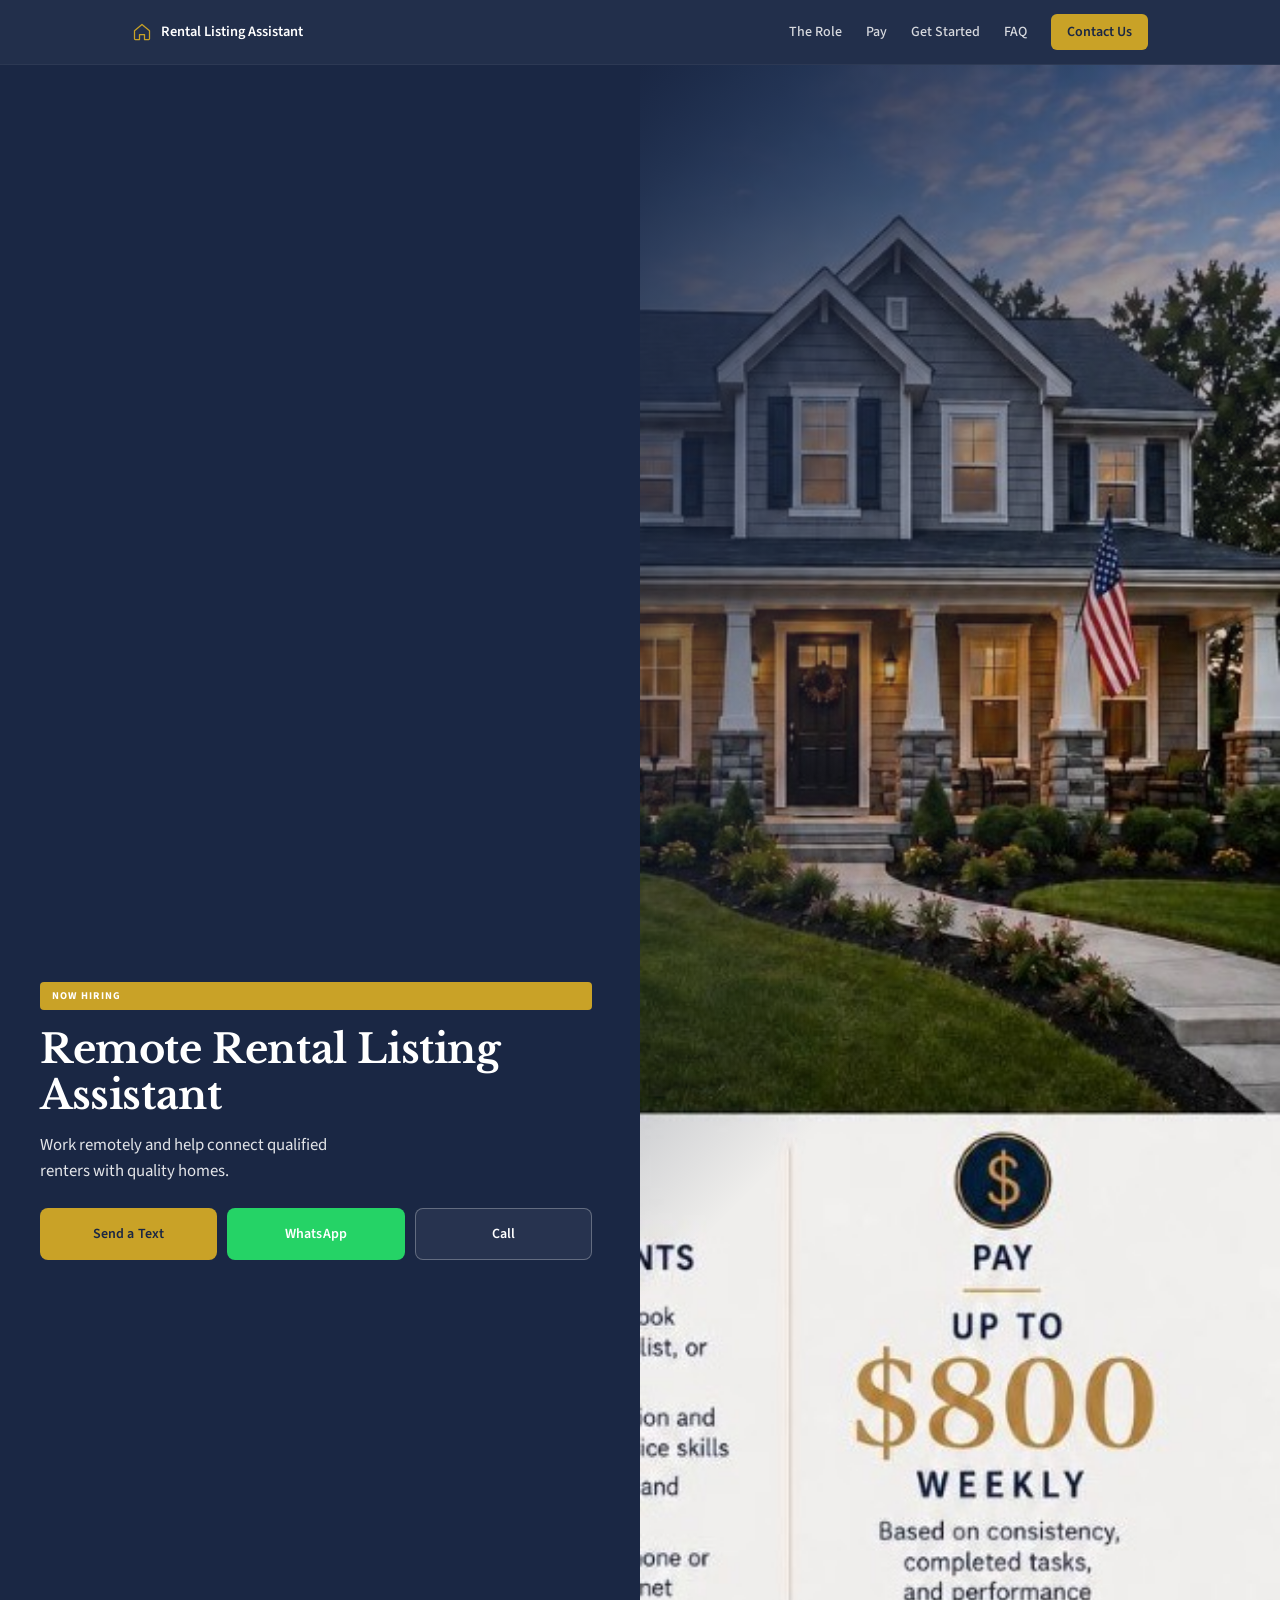
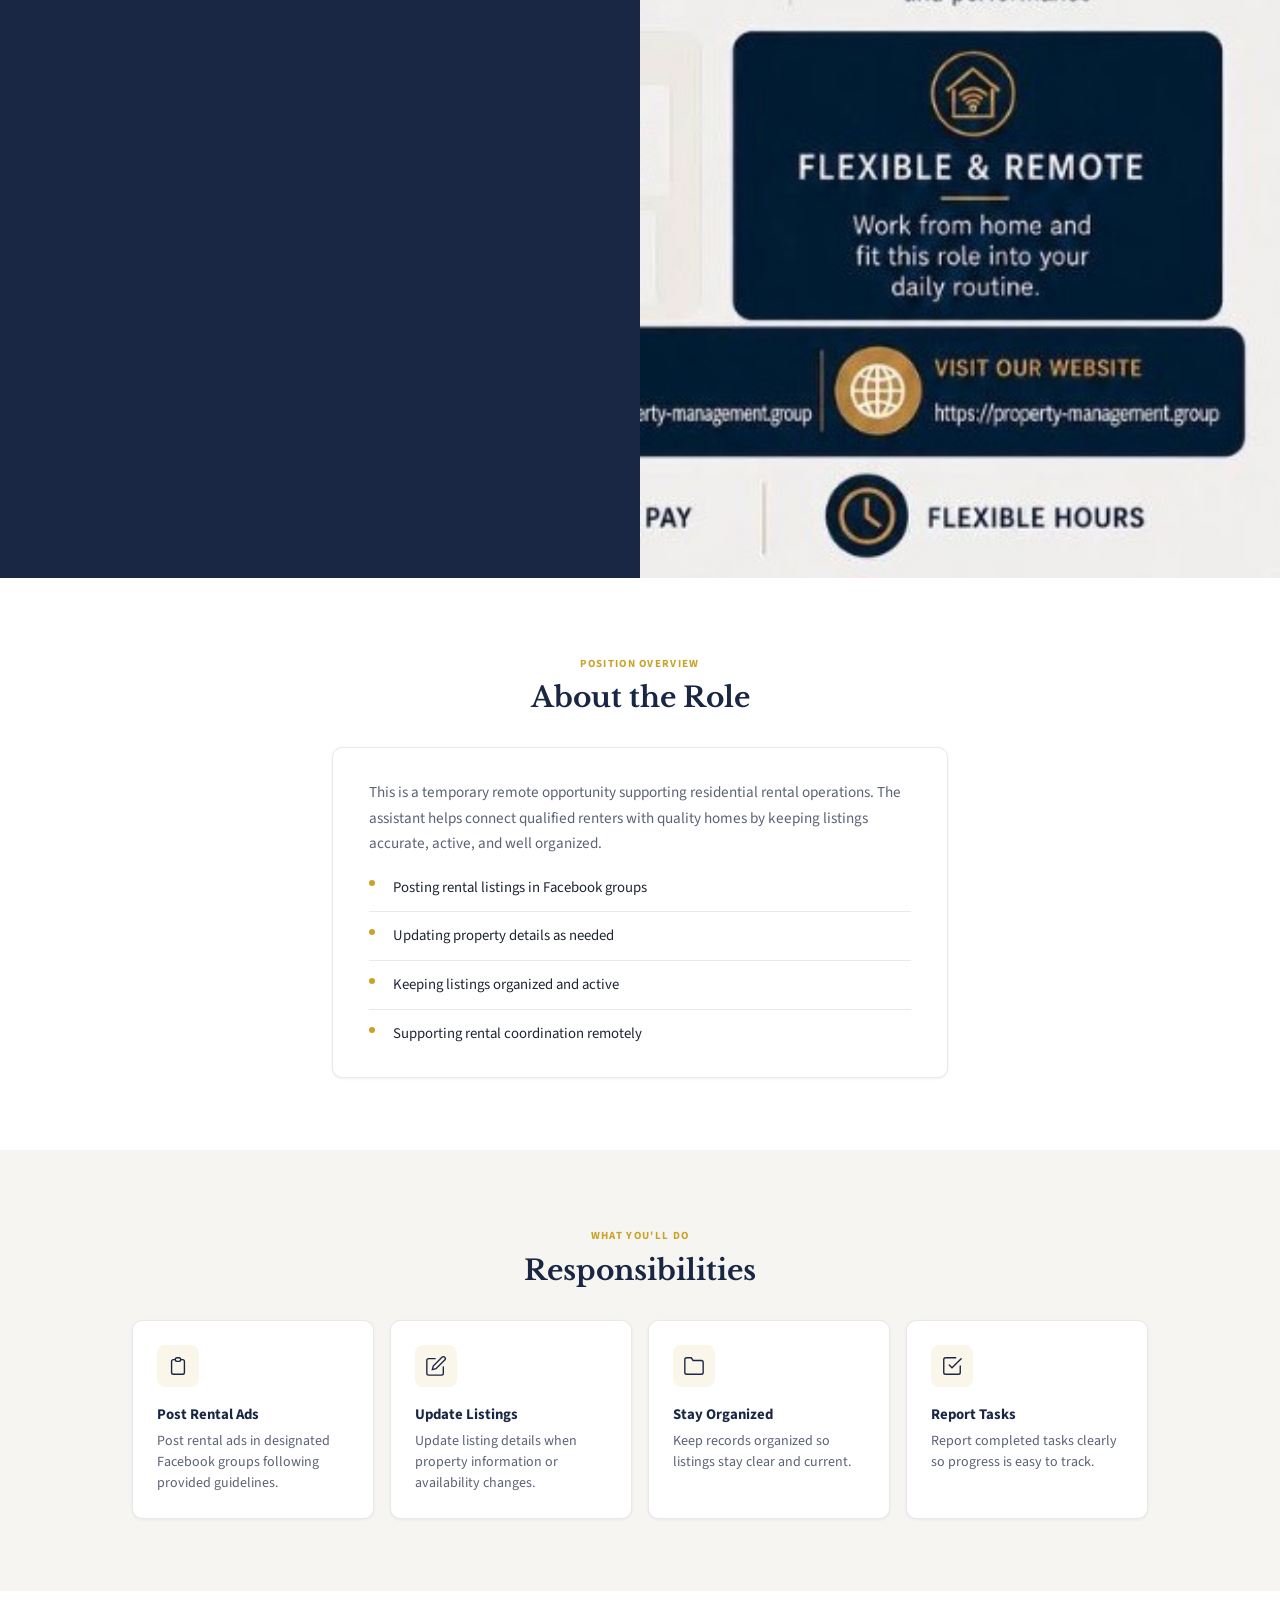
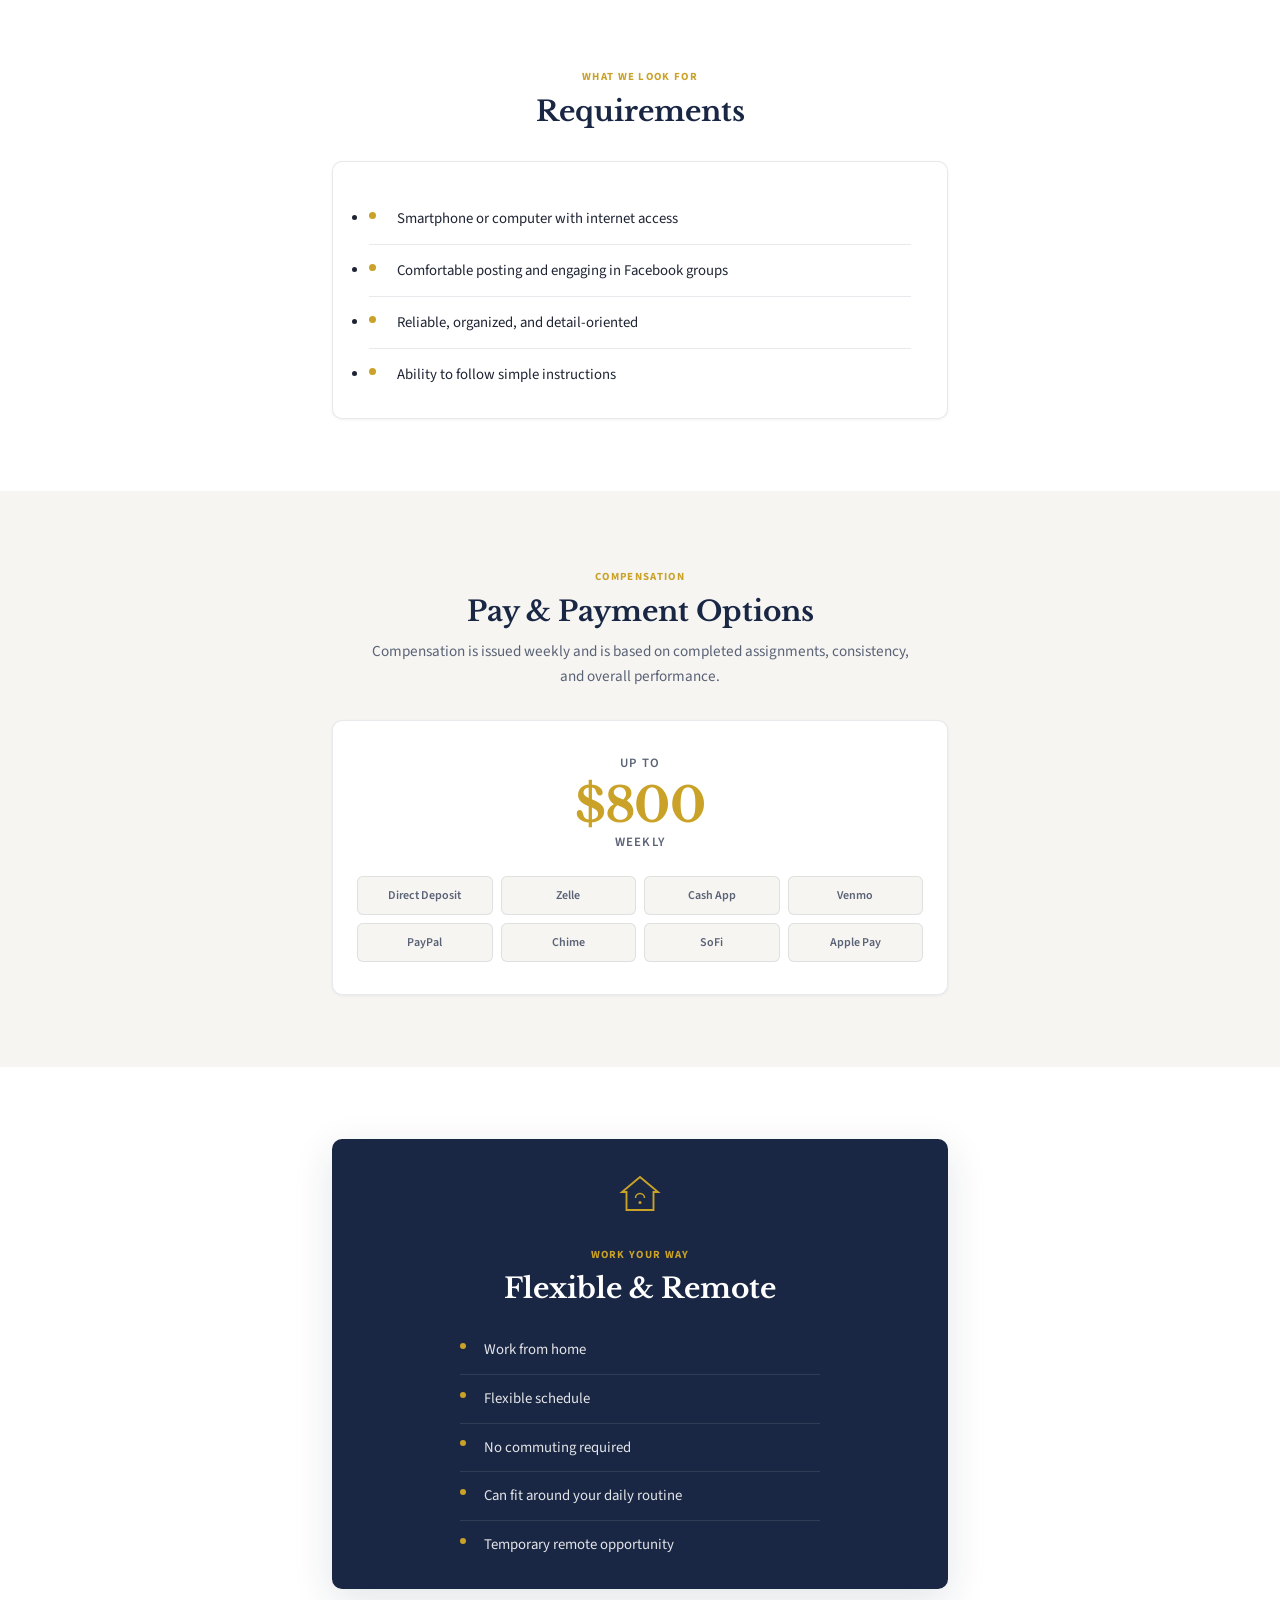
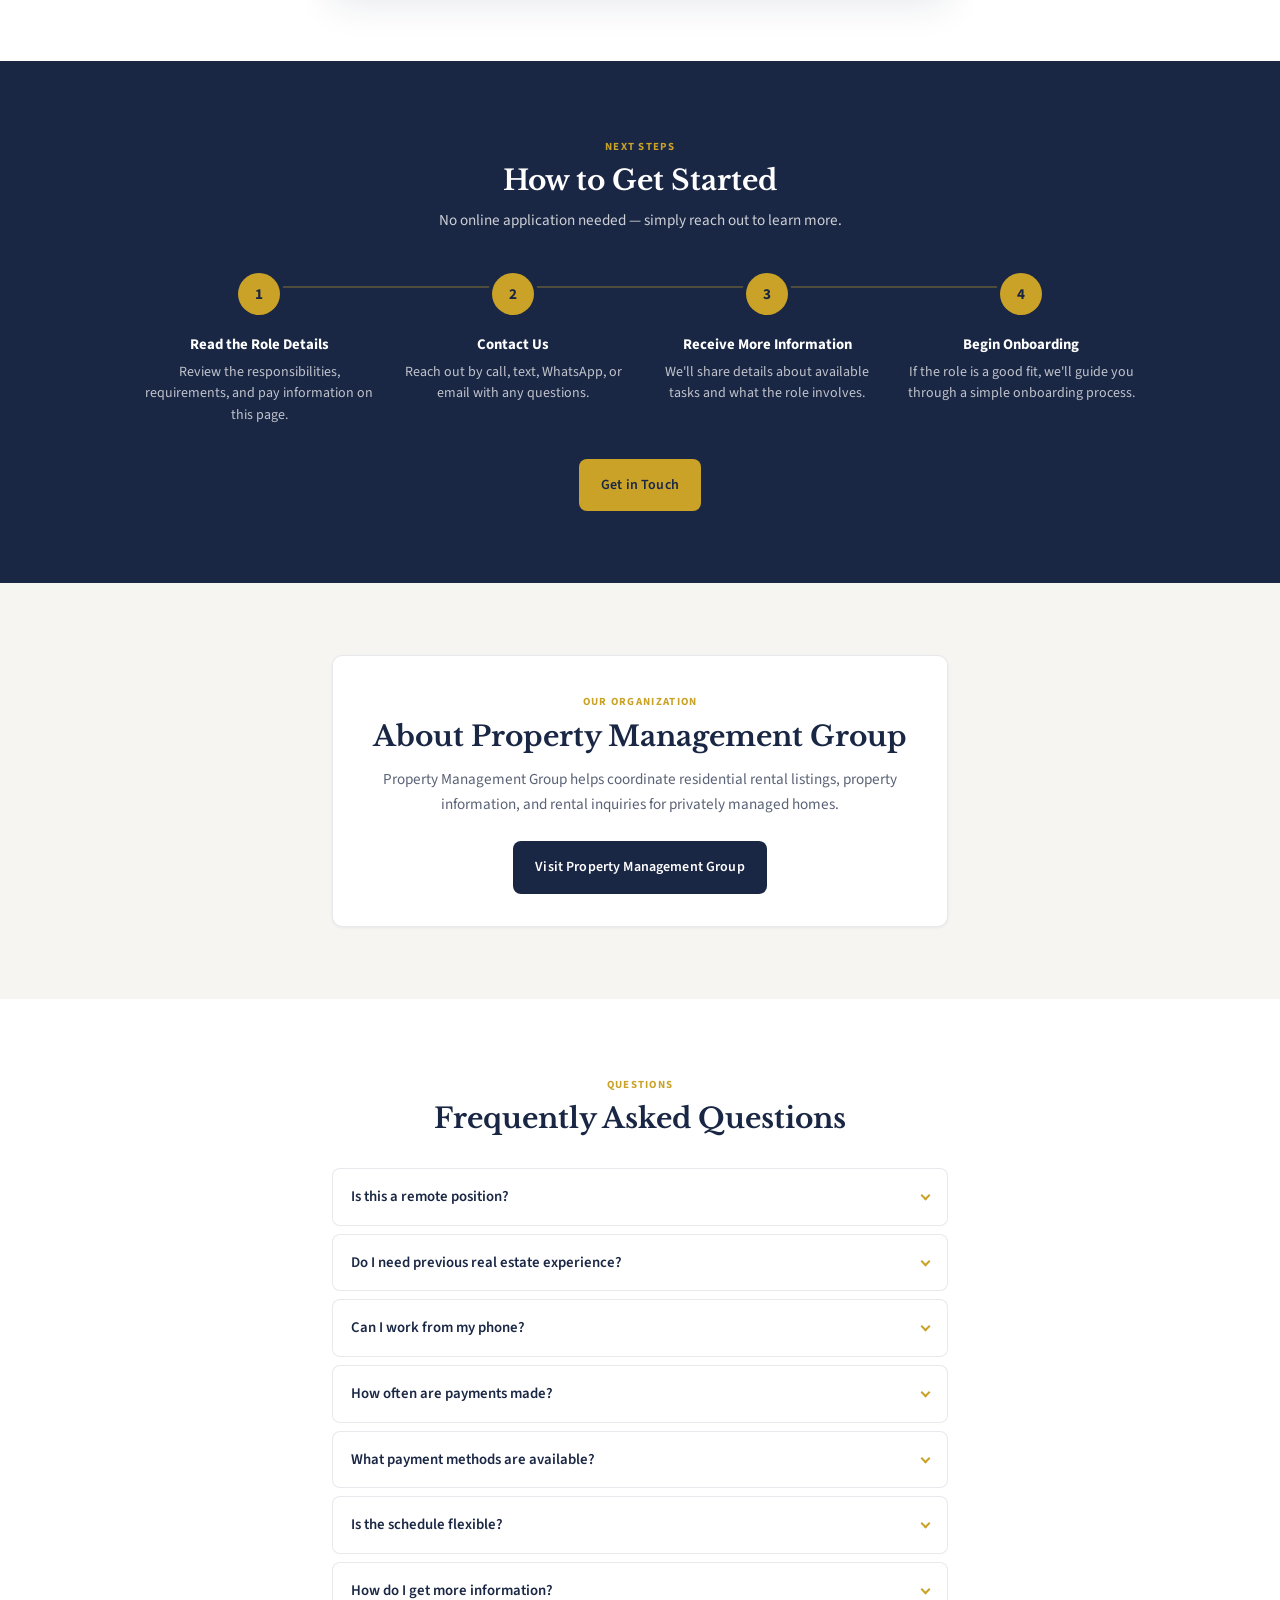
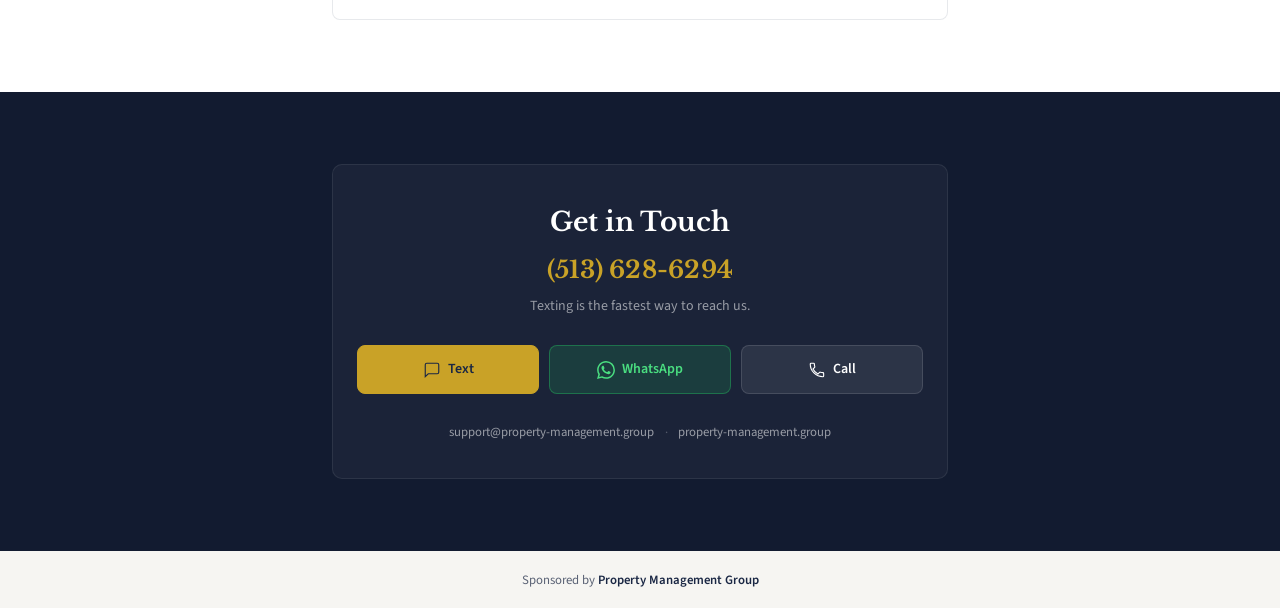
==== rental-listing-assistant/index.html @ 95e258cd "Add Remote Rental Listing Assistant landing page. Static info site for the temporary remote role wit" ====
<!DOCTYPE html>
<html lang="en">
<head>
  <meta charset="UTF-8">
  <meta name="viewport" content="width=device-width, initial-scale=1.0, viewport-fit=cover">
  <meta name="theme-color" content="#1a2744">
  <title>Remote Rental Listing Assistant — Now Hiring</title>
  <meta name="description" content="Temporary remote role helping with rental listings. Up to $800 weekly. Flexible hours. Contact us to learn more.">
  <meta property="og:title" content="Remote Rental Listing Assistant — Now Hiring">
  <meta property="og:description" content="Work remotely and help connect qualified renters with quality homes. Up to $800 weekly.">
  <meta property="og:type" content="website">
  <meta property="og:image" content="assets/hero-house.png">
  <link rel="preconnect" href="https://fonts.googleapis.com">
  <link rel="preconnect" href="https://fonts.gstatic.com" crossorigin>
  <link href="https://fonts.googleapis.com/css2?family=Libre+Baskerville:wght@400;700&family=Source+Sans+3:wght@400;500;600;700&display=swap" rel="stylesheet">
  <link rel="stylesheet" href="styles.css">
</head>
<body>
  <nav class="nav" id="nav">
    <div class="nav__inner">
      <a href="#" class="nav__brand">
        <svg class="nav__brand-icon" width="20" height="20" viewBox="0 0 24 24" fill="none" aria-hidden="true"><path d="M3 10.5L12 3l9 7.5V20a1 1 0 01-1 1h-5v-6H9v6H4a1 1 0 01-1-1v-9.5z" stroke="#c9a227" stroke-width="1.5" stroke-linejoin="round"/></svg>
        <span class="nav__brand-text">Rental Listing Assistant</span>
      </a>
      <button class="nav__toggle" id="navToggle" aria-label="Open menu" aria-expanded="false">
        <span></span><span></span><span></span>
      </button>
      <ul class="nav__links" id="navLinks">
        <li><a href="#about-role">The Role</a></li>
        <li><a href="#pay">Pay</a></li>
        <li><a href="#get-started">Get Started</a></li>
        <li><a href="#faq">FAQ</a></li>
        <li><a href="#contact" class="nav__cta">Contact Us</a></li>
      </ul>
    </div>
  </nav>

  <header class="hero">
    <div class="hero__image">
      <img src="assets/house-photo.jpg" alt="Residential rental property at dusk">
    </div>
    <div class="hero__content">
      <span class="badge">Now Hiring</span>
      <h1>Remote Rental Listing Assistant</h1>
      <p class="hero__tagline">Work remotely and help connect qualified renters with quality homes.</p>
      <div class="hero__actions">
        <a class="btn btn--gold" href="sms:+15136286294?body=Hi,%20I'm%20interested%20in%20the%20Remote%20Rental%20Listing%20Assistant%20role.">Send a Text</a>
        <a class="btn btn--whatsapp" href="https://wa.me/15136286294?text=Hi,%20I'm%20interested%20in%20the%20Remote%20Rental%20Listing%20Assistant%20role." target="_blank" rel="noopener noreferrer">WhatsApp</a>
        <a class="btn btn--outline" href="tel:+15136286294">Call</a>
      </div>
    </div>
  </header>

  <main>
    <section class="section" id="about-role">
      <div class="container container--narrow">
        <div class="section__header reveal">
          <span class="section__eyebrow">Position Overview</span>
          <h2 class="section__title">About the Role</h2>
        </div>
        <div class="content-card reveal">
          <p class="prose">This is a temporary remote opportunity supporting residential rental operations. The assistant helps connect qualified renters with quality homes by keeping listings accurate, active, and well organized.</p>
          <ul class="feature-list">
            <li>Posting rental listings in Facebook groups</li>
            <li>Updating property details as needed</li>
            <li>Keeping listings organized and active</li>
            <li>Supporting rental coordination remotely</li>
          </ul>
        </div>
      </div>
    </section>

    <section class="section section--alt" id="responsibilities">
      <div class="container">
        <div class="section__header reveal">
          <span class="section__eyebrow">What You'll Do</span>
          <h2 class="section__title">Responsibilities</h2>
        </div>
        <div class="icon-grid">
          <article class="icon-card reveal">
            <div class="icon-card__icon" aria-hidden="true">
              <svg width="22" height="22" viewBox="0 0 24 24" fill="none"><path d="M9 5H7a2 2 0 00-2 2v12a2 2 0 002 2h10a2 2 0 002-2V7a2 2 0 00-2-2h-2M9 5a2 2 0 002 2h2a2 2 0 002-2M9 5a2 2 0 012-2h2a2 2 0 012 2" stroke="currentColor" stroke-width="1.5" stroke-linecap="round"/></svg>
            </div>
            <div class="icon-card__body">
              <h3>Post Rental Ads</h3>
              <p>Post rental ads in designated Facebook groups following provided guidelines.</p>
            </div>
          </article>
          <article class="icon-card reveal">
            <div class="icon-card__icon" aria-hidden="true">
              <svg width="22" height="22" viewBox="0 0 24 24" fill="none"><path d="M11 4H4a2 2 0 00-2 2v14a2 2 0 002 2h14a2 2 0 002-2v-7" stroke="currentColor" stroke-width="1.5" stroke-linecap="round"/><path d="M18.5 2.5a2.12 2.12 0 013 3L12 15l-4 1 1-4 9.5-9.5z" stroke="currentColor" stroke-width="1.5" stroke-linecap="round"/></svg>
            </div>
            <div class="icon-card__body">
              <h3>Update Listings</h3>
              <p>Update listing details when property information or availability changes.</p>
            </div>
          </article>
          <article class="icon-card reveal">
            <div class="icon-card__icon" aria-hidden="true">
              <svg width="22" height="22" viewBox="0 0 24 24" fill="none"><path d="M22 19a2 2 0 01-2 2H4a2 2 0 01-2-2V5a2 2 0 012-2h5l2 3h9a2 2 0 012 2z" stroke="currentColor" stroke-width="1.5" stroke-linecap="round"/></svg>
            </div>
            <div class="icon-card__body">
              <h3>Stay Organized</h3>
              <p>Keep records organized so listings stay clear and current.</p>
            </div>
          </article>
          <article class="icon-card reveal">
            <div class="icon-card__icon" aria-hidden="true">
              <svg width="22" height="22" viewBox="0 0 24 24" fill="none"><path d="M9 11l3 3L22 4" stroke="currentColor" stroke-width="1.5" stroke-linecap="round"/><path d="M21 12v7a2 2 0 01-2 2H5a2 2 0 01-2-2V5a2 2 0 012-2h11" stroke="currentColor" stroke-width="1.5" stroke-linecap="round"/></svg>
            </div>
            <div class="icon-card__body">
              <h3>Report Tasks</h3>
              <p>Report completed tasks clearly so progress is easy to track.</p>
            </div>
          </article>
        </div>
      </div>
    </section>

    <section class="section" id="requirements">
      <div class="container container--narrow">
        <div class="section__header reveal">
          <span class="section__eyebrow">What We Look For</span>
          <h2 class="section__title">Requirements</h2>
        </div>
        <div class="content-card reveal">
          <ul class="checklist checklist--large">
            <li>Smartphone or computer with internet access</li>
            <li>Comfortable posting and engaging in Facebook groups</li>
            <li>Reliable, organized, and detail-oriented</li>
            <li>Ability to follow simple instructions</li>
          </ul>
        </div>
      </div>
    </section>

    <section class="section section--alt" id="pay">
      <div class="container container--narrow">
        <div class="section__header reveal">
          <span class="section__eyebrow">Compensation</span>
          <h2 class="section__title">Pay &amp; Payment Options</h2>
          <p class="section__subtitle">Compensation is issued weekly and is based on completed assignments, consistency, and overall performance.</p>
        </div>
        <div class="pay-card reveal">
          <p class="pay-card__rate">Up to <strong>$800</strong> Weekly</p>
          <div class="payment-logos">
            <span>Direct Deposit</span>
            <span>Zelle</span>
            <span>Cash App</span>
            <span>Venmo</span>
            <span>PayPal</span>
            <span>Chime</span>
            <span>SoFi</span>
            <span>Apple Pay</span>
          </div>
        </div>
      </div>
    </section>

    <section class="section" id="remote">
      <div class="container container--narrow">
        <div class="remote-panel reveal">
          <div class="remote-panel__icon" aria-hidden="true">
            <svg viewBox="0 0 64 64" fill="none"><path d="M32 8L8 28h6v24h36V28h6L32 8z" stroke="#c9a227" stroke-width="2.5" fill="none"/><path d="M26 36c0-3.3 2.7-6 6-6s6 2.7 6 6" stroke="#c9a227" stroke-width="2" fill="none"/><circle cx="32" cy="42" r="2" fill="#c9a227"/></svg>
          </div>
          <span class="section__eyebrow">Work Your Way</span>
          <h2 class="section__title">Flexible &amp; Remote</h2>
          <ul class="feature-list feature-list--inline">
            <li>Work from home</li>
            <li>Flexible schedule</li>
            <li>No commuting required</li>
            <li>Can fit around your daily routine</li>
            <li>Temporary remote opportunity</li>
          </ul>
        </div>
      </div>
    </section>

    <section class="section section--navy" id="get-started">
      <div class="container">
        <div class="section__header section__header--light reveal">
          <span class="section__eyebrow">Next Steps</span>
          <h2 class="section__title">How to Get Started</h2>
          <p class="section__subtitle">No online application needed — simply reach out to learn more.</p>
        </div>
        <ol class="timeline reveal">
          <li class="timeline__step">
            <div class="timeline__marker">1</div>
            <div class="timeline__content">
              <h3>Read the Role Details</h3>
              <p>Review the responsibilities, requirements, and pay information on this page.</p>
            </div>
          </li>
          <li class="timeline__step">
            <div class="timeline__marker">2</div>
            <div class="timeline__content">
              <h3>Contact Us</h3>
              <p>Reach out by call, text, WhatsApp, or email with any questions.</p>
            </div>
          </li>
          <li class="timeline__step">
            <div class="timeline__marker">3</div>
            <div class="timeline__content">
              <h3>Receive More Information</h3>
              <p>We'll share details about available tasks and what the role involves.</p>
            </div>
          </li>
          <li class="timeline__step">
            <div class="timeline__marker">4</div>
            <div class="timeline__content">
              <h3>Begin Onboarding</h3>
              <p>If the role is a good fit, we'll guide you through a simple onboarding process.</p>
            </div>
          </li>
        </ol>
        <div class="section__cta reveal">
          <a class="btn btn--gold" href="#contact">Get in Touch</a>
        </div>
      </div>
    </section>

    <section class="section section--alt" id="about">
      <div class="container container--narrow">
        <div class="about-block content-card reveal">
          <span class="section__eyebrow">Our Organization</span>
          <h2 class="section__title">About Property Management Group</h2>
          <p>Property Management Group helps coordinate residential rental listings, property information, and rental inquiries for privately managed homes.</p>
          <a class="btn btn--navy" href="https://property-management.group" target="_blank" rel="noopener noreferrer">Visit Property Management Group</a>
        </div>
      </div>
    </section>

    <section class="section" id="faq">
      <div class="container container--narrow">
        <div class="section__header reveal">
          <span class="section__eyebrow">Questions</span>
          <h2 class="section__title">Frequently Asked Questions</h2>
        </div>
        <div class="faq reveal">
          <details class="faq__item">
            <summary>Is this a remote position?</summary>
            <p>Yes. This is a fully remote, temporary role. You can work from home or anywhere with a reliable internet connection.</p>
          </details>
          <details class="faq__item">
            <summary>Do I need previous real estate experience?</summary>
            <p>No prior real estate experience is required. What matters most is reliability, clear communication, and the ability to follow instructions.</p>
          </details>
          <details class="faq__item">
            <summary>Can I work from my phone?</summary>
            <p>Yes. Many tasks can be done from a smartphone. A computer is also helpful for managing multiple listings.</p>
          </details>
          <details class="faq__item">
            <summary>How often are payments made?</summary>
            <p>Payments are issued weekly, based on completed assignments, consistency, and overall performance.</p>
          </details>
          <details class="faq__item">
            <summary>What payment methods are available?</summary>
            <p>We support Direct Deposit, Zelle, Cash App, Venmo, PayPal, Chime, SoFi, and Apple Pay.</p>
          </details>
          <details class="faq__item">
            <summary>Is the schedule flexible?</summary>
            <p>Yes. This role is designed with flexibility in mind so you can fit tasks around your daily routine.</p>
          </details>
          <details class="faq__item">
            <summary>How do I get more information?</summary>
            <p>Contact us by phone, text, WhatsApp, or email. Our team will share more details about the role and available tasks.</p>
          </details>
        </div>
      </div>
    </section>
  </main>

  <footer class="contact" id="contact">
    <div class="container container--narrow">
      <div class="contact-panel reveal">
        <h2 class="contact-panel__title">Get in Touch</h2>
        <p class="contact-panel__phone"><a href="tel:+15136286294">(513) 628-6294</a></p>
        <p class="contact-panel__note">Texting is the fastest way to reach us.</p>

        <div class="contact-panel__actions">
          <a href="sms:+15136286294?body=Hi,%20I'm%20interested%20in%20the%20Remote%20Rental%20Listing%20Assistant%20role." class="contact-btn contact-btn--primary">
            <svg width="18" height="18" viewBox="0 0 24 24" fill="none" aria-hidden="true"><path d="M21 15a2 2 0 01-2 2H7l-4 4V5a2 2 0 012-2h14a2 2 0 012 2z" stroke="currentColor" stroke-width="1.5"/></svg>
            Text
          </a>
          <a href="https://wa.me/15136286294?text=Hi,%20I'm%20interested%20in%20the%20Remote%20Rental%20Listing%20Assistant%20role." class="contact-btn contact-btn--whatsapp" target="_blank" rel="noopener noreferrer">
            <svg width="18" height="18" viewBox="0 0 24 24" fill="currentColor" aria-hidden="true"><path d="M17.472 14.382c-.297-.149-1.758-.867-2.03-.967-.273-.099-.471-.148-.67.15-.197.297-.767.966-.94 1.164-.173.199-.347.223-.644.075-.297-.15-1.255-.463-2.39-1.475-.883-.788-1.48-1.761-1.653-2.059-.173-.297-.018-.458.13-.606.134-.133.298-.347.446-.52.149-.174.198-.298.298-.497.099-.198.05-.371-.025-.52-.075-.149-.669-1.612-.916-2.207-.242-.579-.487-.5-.669-.51-.173-.008-.371-.01-.57-.01-.198 0-.52.074-.792.372-.272.297-1.04 1.016-1.04 2.479 0 1.462 1.065 2.875 1.213 3.074.149.198 2.096 3.2 5.077 4.487.709.306 1.262.489 1.694.625.712.227 1.36.195 1.871.118.571-.085 1.758-.719 2.006-1.413.248-.694.248-1.289.173-1.413-.074-.124-.272-.198-.57-.347m-5.421 7.403h-.004a9.87 9.87 0 01-5.031-1.378l-.361-.214-3.741.982.998-3.648-.235-.374a9.86 9.86 0 01-1.51-5.26c.001-5.45 4.436-9.884 9.888-9.884 2.64 0 5.122 1.03 6.988 2.898a9.825 9.825 0 012.893 6.994c-.003 5.45-4.435 9.884-9.885 9.884m8.413-18.297A11.815 11.815 0 0012.05 0C5.495 0 .16 5.335.157 11.892c0 2.096.547 4.142 1.588 5.945L.057 24l6.305-1.654a11.882 11.882 0 005.683 1.448h.005c6.554 0 11.89-5.335 11.893-11.893a11.821 11.821 0 00-3.48-8.413z"/></svg>
            WhatsApp
          </a>
          <a href="tel:+15136286294" class="contact-btn">
            <svg width="18" height="18" viewBox="0 0 24 24" fill="none" aria-hidden="true"><path d="M6.6 10.8a15.1 15.1 0 006.6 6.6l2.2-2.2a1 1 0 011-.24 11 11 0 003.46.55 1 1 0 011 1V20a1 1 0 01-1 1A17 17 0 013 4a1 1 0 011-1h3.5a1 1 0 011 1 11 11 0 00.55 3.46 1 1 0 01-.25 1L6.6 10.8z" stroke="currentColor" stroke-width="1.5"/></svg>
            Call
          </a>
        </div>

        <div class="contact-panel__links">
          <a href="mailto:support@property-management.group">support@property-management.group</a>
          <span aria-hidden="true">·</span>
          <a href="https://property-management.group" target="_blank" rel="noopener noreferrer">property-management.group</a>
        </div>
      </div>
    </div>
  </footer>

  <p class="sponsor">
    Sponsored by <a href="https://property-management.group" target="_blank" rel="noopener noreferrer">Property Management Group</a>
  </p>

  <script src="script.js"></script>
</body>
</html>
---- rental-listing-assistant/styles.css ----
*,
*::before,
*::after {
  box-sizing: border-box;
  margin: 0;
  padding: 0;
}

:root {
  --navy: #1a2744;
  --navy-dark: #121b30;
  --navy-light: #243358;
  --gold: #c9a227;
  --gold-light: #d4b84a;
  --gold-pale: rgba(201, 162, 39, 0.1);
  --white: #ffffff;
  --gray-bg: #f6f5f2;
  --gray-border: rgba(26, 39, 68, 0.1);
  --text: #1e2433;
  --text-muted: #5a6275;
  --whatsapp: #25d366;
  --serif: "Libre Baskerville", Georgia, serif;
  --sans: "Source Sans 3", system-ui, -apple-system, sans-serif;
  --shadow-sm: 0 1px 3px rgba(26, 39, 68, 0.06);
  --shadow-md: 0 6px 24px rgba(26, 39, 68, 0.08);
  --shadow-lg: 0 12px 40px rgba(26, 39, 68, 0.12);
  --radius: 10px;
  --radius-sm: 8px;
  --transition: 0.22s ease;
  --nav-h: 60px;
  --safe-bottom: env(safe-area-inset-bottom, 0px);
}

html {
  scroll-behavior: smooth;
  -webkit-text-size-adjust: 100%;
}

body {
  font-family: var(--sans);
  color: var(--text);
  background: var(--white);
  line-height: 1.6;
  -webkit-font-smoothing: antialiased;
  overflow-x: hidden;
}

body.menu-open {
  overflow: hidden;
}

img {
  display: block;
  max-width: 100%;
}

a {
  color: inherit;
}

.container {
  width: 100%;
  max-width: 1080px;
  margin: 0 auto;
  padding: 0 1.25rem;
}

.container--narrow {
  max-width: 680px;
}

/* ── Navigation ── */
.nav {
  position: fixed;
  top: 0;
  left: 0;
  right: 0;
  z-index: 100;
  background: rgba(26, 39, 68, 0.96);
  backdrop-filter: blur(16px);
  -webkit-backdrop-filter: blur(16px);
  border-bottom: 1px solid rgba(255, 255, 255, 0.07);
  transition: box-shadow var(--transition);
}

.nav--scrolled {
  box-shadow: var(--shadow-md);
}

.nav__inner {
  max-width: 1080px;
  margin: 0 auto;
  padding: 0 1.25rem;
  display: flex;
  align-items: center;
  justify-content: space-between;
  height: var(--nav-h);
}

.nav__brand {
  display: flex;
  align-items: center;
  gap: 0.55rem;
  text-decoration: none;
  color: var(--white);
  font-weight: 600;
  font-size: 0.9rem;
  min-width: 0;
}

.nav__brand-icon {
  flex-shrink: 0;
}

.nav__brand-text {
  white-space: nowrap;
  overflow: hidden;
  text-overflow: ellipsis;
}

.nav__toggle {
  display: none;
  flex-direction: column;
  justify-content: center;
  gap: 5px;
  width: 44px;
  height: 44px;
  background: none;
  border: none;
  cursor: pointer;
  padding: 10px;
  flex-shrink: 0;
}

.nav__toggle span {
  display: block;
  width: 20px;
  height: 2px;
  background: var(--white);
  border-radius: 2px;
  transition: var(--transition);
  margin: 0 auto;
}

.nav__links {
  display: flex;
  align-items: center;
  gap: 1.5rem;
  list-style: none;
}

.nav__links a {
  text-decoration: none;
  color: rgba(255, 255, 255, 0.82);
  font-size: 0.875rem;
  font-weight: 500;
  transition: color var(--transition);
}

.nav__links a:hover {
  color: var(--gold);
}

.nav__cta {
  background: var(--gold) !important;
  color: var(--navy) !important;
  padding: 0.5rem 1rem !important;
  border-radius: 6px;
  font-weight: 600 !important;
}

.nav__cta:hover {
  background: var(--gold-light) !important;
  color: var(--navy) !important;
}

/* ── Buttons ── */
.btn {
  display: inline-flex;
  align-items: center;
  justify-content: center;
  text-decoration: none;
  font-weight: 600;
  font-size: 0.875rem;
  letter-spacing: 0.01em;
  padding: 0.875rem 1.35rem;
  min-height: 48px;
  border-radius: 8px;
  border: 1.5px solid transparent;
  cursor: pointer;
  transition: background var(--transition), color var(--transition), border-color var(--transition), box-shadow var(--transition);
  -webkit-tap-highlight-color: transparent;
}

.btn--gold {
  background: var(--gold);
  color: var(--navy);
}

.btn--gold:hover {
  background: var(--gold-light);
  box-shadow: 0 4px 16px rgba(201, 162, 39, 0.3);
}

.btn--whatsapp {
  background: var(--whatsapp);
  color: var(--white);
}

.btn--whatsapp:hover {
  background: #20bd5a;
  box-shadow: 0 4px 16px rgba(37, 211, 102, 0.3);
}

.btn--outline {
  background: rgba(255, 255, 255, 0.06);
  color: var(--white);
  border-color: rgba(255, 255, 255, 0.28);
}

.btn--outline:hover {
  border-color: var(--gold);
  color: var(--gold);
  background: rgba(255, 255, 255, 0.1);
}

.btn--navy {
  background: var(--navy);
  color: var(--white);
}

.btn--navy:hover {
  background: var(--navy-light);
  box-shadow: var(--shadow-md);
}

/* ── Hero ── */
.hero {
  display: flex;
  flex-direction: column;
  background: var(--navy);
  margin-top: var(--nav-h);
}

.hero__image {
  position: relative;
  height: 220px;
  overflow: hidden;
}

.hero__image::after {
  content: "";
  position: absolute;
  inset: 0;
  background: linear-gradient(to bottom, transparent 20%, var(--navy) 100%);
  z-index: 1;
}

.hero__image img {
  width: 100%;
  height: 100%;
  object-fit: cover;
  object-position: center;
}

.hero__content {
  padding: 1.75rem 1.25rem 2.25rem;
  position: relative;
  z-index: 2;
  margin-top: -2rem;
}

.badge {
  display: inline-block;
  background: var(--gold);
  color: var(--white);
  font-size: 0.65rem;
  font-weight: 700;
  letter-spacing: 0.12em;
  text-transform: uppercase;
  padding: 0.35rem 0.75rem;
  margin-bottom: 1rem;
  border-radius: 4px;
}

.hero h1 {
  font-family: var(--serif);
  font-size: clamp(1.65rem, 5vw, 2.5rem);
  font-weight: 700;
  color: var(--white);
  line-height: 1.15;
  letter-spacing: -0.01em;
  margin-bottom: 0.85rem;
}

.hero__tagline {
  color: rgba(255, 255, 255, 0.88);
  font-weight: 400;
  font-size: 1rem;
  margin-bottom: 1.5rem;
  line-height: 1.55;
  max-width: 36ch;
}

.hero__actions {
  display: flex;
  flex-direction: column;
  gap: 0.65rem;
}

.hero__actions .btn {
  width: 100%;
}

/* ── Sections ── */
.section {
  padding: 3rem 0;
}

.section--alt {
  background: var(--gray-bg);
}

.section--navy {
  background: var(--navy);
  color: var(--white);
}

.section__header {
  text-align: center;
  max-width: 560px;
  margin: 0 auto 2rem;
}

.section__header--light .section__title,
.section__header--light .section__subtitle {
  color: var(--white);
}

.section__header--light .section__subtitle {
  opacity: 0.78;
}

.section__eyebrow {
  display: inline-block;
  font-size: 0.68rem;
  font-weight: 700;
  letter-spacing: 0.12em;
  text-transform: uppercase;
  color: var(--gold);
  margin-bottom: 0.5rem;
}

.section__title {
  font-family: var(--serif);
  font-size: clamp(1.35rem, 4vw, 1.75rem);
  font-weight: 700;
  color: var(--navy);
  line-height: 1.25;
  margin-bottom: 0.65rem;
}

.section--navy .section__title {
  color: var(--white);
}

.section__subtitle {
  font-size: 0.95rem;
  color: var(--text-muted);
  line-height: 1.6;
}

.section__cta {
  text-align: center;
  margin-top: 2rem;
}

/* ── Content cards ── */
.content-card {
  background: var(--white);
  border: 1px solid var(--gray-border);
  border-radius: var(--radius);
  padding: 1.5rem;
  box-shadow: var(--shadow-sm);
}

.section--alt .content-card {
  background: var(--white);
}

.prose {
  font-size: 0.95rem;
  color: var(--text-muted);
  line-height: 1.65;
  margin-bottom: 0.5rem;
}

/* ── Scroll reveal ── */
.reveal {
  opacity: 0;
  transform: translateY(16px);
  transition: opacity 0.5s ease, transform 0.5s ease;
}

.reveal.revealed {
  opacity: 1;
  transform: translateY(0);
}

@media (prefers-reduced-motion: reduce) {
  .reveal {
    opacity: 1;
    transform: none;
    transition: none;
  }
}

/* ── Lists ── */
.feature-list {
  list-style: none;
  margin-top: 0.5rem;
}

.feature-list li {
  position: relative;
  padding: 0.75rem 0 0.75rem 1.5rem;
  font-size: 0.925rem;
  color: var(--text);
  border-bottom: 1px solid var(--gray-border);
}

.feature-list li:last-child {
  border-bottom: none;
  padding-bottom: 0;
}

.feature-list li::before {
  content: "";
  position: absolute;
  left: 0;
  top: 1.05rem;
  width: 6px;
  height: 6px;
  border-radius: 50%;
  background: var(--gold);
}

.feature-list--inline li {
  border-bottom-color: rgba(255, 255, 255, 0.1);
  color: rgba(255, 255, 255, 0.88);
}

.checklist--large li {
  position: relative;
  padding: 0.85rem 0 0.85rem 1.75rem;
  font-size: 0.925rem;
  color: var(--text);
  border-bottom: 1px solid var(--gray-border);
}

.checklist--large li:last-child {
  border-bottom: none;
  padding-bottom: 0;
}

.checklist--large li::before {
  content: "";
  position: absolute;
  left: 0;
  top: 1.15rem;
  width: 7px;
  height: 7px;
  border-radius: 50%;
  background: var(--gold);
}

/* ── Icon cards ── */
.icon-grid {
  display: grid;
  grid-template-columns: 1fr;
  gap: 0.85rem;
}

.icon-card {
  display: flex;
  align-items: flex-start;
  gap: 1rem;
  background: var(--white);
  border: 1px solid var(--gray-border);
  border-radius: var(--radius);
  padding: 1.25rem;
  box-shadow: var(--shadow-sm);
  transition: box-shadow var(--transition), border-color var(--transition);
}

.icon-card:hover {
  box-shadow: var(--shadow-md);
  border-color: rgba(201, 162, 39, 0.2);
}

.icon-card__icon {
  width: 42px;
  height: 42px;
  flex-shrink: 0;
  display: flex;
  align-items: center;
  justify-content: center;
  background: var(--gold-pale);
  border-radius: 8px;
  color: var(--navy);
}

.icon-card h3 {
  font-size: 0.925rem;
  font-weight: 700;
  color: var(--navy);
  margin-bottom: 0.3rem;
}

.icon-card p {
  font-size: 0.875rem;
  color: var(--text-muted);
  line-height: 1.5;
}

/* ── Pay card ── */
.pay-card {
  background: var(--white);
  border: 1px solid var(--gray-border);
  border-radius: var(--radius);
  padding: 2rem 1.5rem;
  text-align: center;
  box-shadow: var(--shadow-sm);
}

.pay-card__rate {
  font-size: 0.8rem;
  text-transform: uppercase;
  letter-spacing: 0.08em;
  color: var(--text-muted);
  font-weight: 600;
  margin-bottom: 1.5rem;
}

.pay-card__rate strong {
  display: block;
  font-family: var(--serif);
  font-size: clamp(2.25rem, 8vw, 3rem);
  color: var(--gold);
  letter-spacing: -0.02em;
  text-transform: none;
  line-height: 1.1;
  margin-top: 0.35rem;
  font-weight: 700;
}

.payment-logos {
  display: grid;
  grid-template-columns: repeat(2, 1fr);
  gap: 0.5rem;
}

.payment-logos span {
  font-size: 0.75rem;
  font-weight: 600;
  color: var(--text-muted);
  background: var(--gray-bg);
  padding: 0.55rem 0.65rem;
  border-radius: 6px;
  border: 1px solid var(--gray-border);
  text-align: center;
}

/* ── Remote panel ── */
.remote-panel {
  background: var(--navy);
  border-radius: var(--radius);
  padding: 2rem 1.5rem;
  text-align: center;
  color: var(--white);
  box-shadow: var(--shadow-lg);
}

.remote-panel__icon svg {
  width: 48px;
  height: 48px;
  margin: 0 auto 0.85rem;
}

.remote-panel .section__title {
  color: var(--white);
  margin-bottom: 1.25rem;
}

.remote-panel .feature-list {
  max-width: 360px;
  margin: 0 auto;
  text-align: left;
}

/* ── Timeline ── */
.timeline {
  list-style: none;
  display: flex;
  flex-direction: column;
  gap: 0;
  position: relative;
  padding-left: 0.25rem;
}

.timeline::before {
  content: "";
  position: absolute;
  top: 22px;
  bottom: 22px;
  left: 21px;
  width: 2px;
  background: rgba(201, 162, 39, 0.3);
}

.timeline__step {
  display: flex;
  align-items: flex-start;
  gap: 1.15rem;
  padding-bottom: 1.75rem;
}

.timeline__step:last-child {
  padding-bottom: 0;
}

.timeline__marker {
  width: 42px;
  height: 42px;
  flex-shrink: 0;
  border-radius: 50%;
  background: var(--gold);
  color: var(--navy);
  font-weight: 700;
  font-size: 0.95rem;
  display: flex;
  align-items: center;
  justify-content: center;
  position: relative;
  z-index: 1;
  box-shadow: 0 0 0 4px var(--navy);
}

.timeline__content h3 {
  font-size: 0.925rem;
  font-weight: 700;
  color: var(--white);
  margin-bottom: 0.3rem;
  padding-top: 0.5rem;
}

.timeline__content p {
  font-size: 0.875rem;
  color: rgba(255, 255, 255, 0.72);
  line-height: 1.55;
}

/* ── About ── */
.about-block {
  text-align: center;
}

.about-block p {
  font-size: 0.95rem;
  color: var(--text-muted);
  line-height: 1.65;
  margin-bottom: 1.5rem;
}

.about-block .section__title {
  margin-bottom: 0.85rem;
}

/* ── FAQ ── */
.faq {
  display: flex;
  flex-direction: column;
  gap: 0.5rem;
}

.faq__item {
  background: var(--white);
  border: 1px solid var(--gray-border);
  border-radius: var(--radius-sm);
  overflow: hidden;
}

.faq__item[open] {
  border-color: rgba(201, 162, 39, 0.35);
  box-shadow: var(--shadow-sm);
}

.faq__item summary {
  padding: 1rem 1.15rem;
  font-weight: 600;
  font-size: 0.925rem;
  color: var(--navy);
  cursor: pointer;
  list-style: none;
  display: flex;
  align-items: center;
  justify-content: space-between;
  gap: 1rem;
  min-height: 52px;
  -webkit-tap-highlight-color: transparent;
}

.faq__item summary::-webkit-details-marker {
  display: none;
}

.faq__item summary::after {
  content: "";
  width: 7px;
  height: 7px;
  border-right: 2px solid var(--gold);
  border-bottom: 2px solid var(--gold);
  transform: rotate(45deg);
  flex-shrink: 0;
  transition: transform var(--transition);
  margin-top: -3px;
}

.faq__item[open] summary::after {
  transform: rotate(-135deg);
  margin-top: 3px;
}

.faq__item p {
  padding: 0 1.15rem 1.1rem;
  font-size: 0.875rem;
  color: var(--text-muted);
  line-height: 1.6;
}

/* ── Contact ── */
.contact {
  background: var(--navy-dark);
  padding: 3.5rem 0;
  padding-bottom: calc(3.5rem + var(--safe-bottom));
}

.contact-panel {
  text-align: center;
  background: rgba(255, 255, 255, 0.04);
  border: 1px solid rgba(255, 255, 255, 0.08);
  border-radius: var(--radius);
  padding: 2.25rem 1.5rem;
}

.contact-panel__title {
  font-family: var(--serif);
  font-size: clamp(1.35rem, 4vw, 1.65rem);
  font-weight: 700;
  color: var(--white);
  margin-bottom: 0.5rem;
}

.contact-panel__phone {
  margin-bottom: 0.35rem;
}

.contact-panel__phone a {
  font-family: var(--serif);
  font-size: 1.5rem;
  font-weight: 700;
  color: var(--gold);
  text-decoration: none;
  letter-spacing: 0.01em;
}

.contact-panel__phone a:hover {
  color: var(--gold-light);
}

.contact-panel__note {
  font-size: 0.875rem;
  color: rgba(255, 255, 255, 0.55);
  margin-bottom: 1.75rem;
}

.contact-panel__actions {
  display: flex;
  gap: 0.6rem;
  justify-content: center;
  flex-wrap: wrap;
  margin-bottom: 1.75rem;
}

.contact-btn {
  display: inline-flex;
  align-items: center;
  justify-content: center;
  gap: 0.45rem;
  flex: 1;
  min-width: 100px;
  max-width: 160px;
  min-height: 48px;
  padding: 0.75rem 1rem;
  border-radius: 8px;
  font-weight: 600;
  font-size: 0.875rem;
  text-decoration: none;
  color: var(--white);
  background: rgba(255, 255, 255, 0.08);
  border: 1px solid rgba(255, 255, 255, 0.12);
  transition: background var(--transition), border-color var(--transition);
  -webkit-tap-highlight-color: transparent;
}

.contact-btn:hover {
  background: rgba(255, 255, 255, 0.12);
  border-color: rgba(255, 255, 255, 0.2);
}

.contact-btn--primary {
  background: var(--gold);
  border-color: var(--gold);
  color: var(--navy);
}

.contact-btn--primary:hover {
  background: var(--gold-light);
  border-color: var(--gold-light);
}

.contact-btn--whatsapp {
  background: rgba(37, 211, 102, 0.15);
  border-color: rgba(37, 211, 102, 0.35);
  color: #4ade80;
}

.contact-btn--whatsapp:hover {
  background: rgba(37, 211, 102, 0.25);
}

.contact-panel__links {
  display: flex;
  flex-wrap: wrap;
  align-items: center;
  justify-content: center;
  gap: 0.5rem 0.65rem;
  font-size: 0.8rem;
}

.contact-panel__links a {
  color: rgba(255, 255, 255, 0.55);
  text-decoration: none;
  transition: color var(--transition);
}

.contact-panel__links a:hover {
  color: var(--gold);
}

.contact-panel__links span {
  color: rgba(255, 255, 255, 0.25);
}

/* ── Sponsor ── */
.sponsor {
  text-align: center;
  font-size: 0.8rem;
  color: var(--text-muted);
  padding: 1.15rem 1.25rem;
  padding-bottom: calc(1.15rem + var(--safe-bottom));
  background: var(--gray-bg);
}

.sponsor a {
  color: var(--navy);
  font-weight: 600;
  text-decoration: none;
}

.sponsor a:hover {
  color: var(--gold);
}

/* ── Tablet ── */
@media (min-width: 600px) {
  .container {
    padding: 0 1.75rem;
  }

  .hero__image {
    height: 280px;
  }

  .hero__content {
    padding: 2rem 1.75rem 2.75rem;
  }

  .hero__actions {
    flex-direction: row;
    flex-wrap: wrap;
  }

  .hero__actions .btn {
    width: auto;
    flex: 1;
    min-width: 160px;
  }

  .payment-logos {
    grid-template-columns: repeat(4, 1fr);
  }

  .icon-grid {
    grid-template-columns: repeat(2, 1fr);
    gap: 1rem;
  }

  .icon-card {
    flex-direction: column;
    padding: 1.5rem;
  }

  .contact-panel__actions {
    flex-wrap: nowrap;
  }

  .contact-btn {
    max-width: none;
  }

  .sponsor {
    padding-bottom: 1.15rem;
  }
}

/* ── Desktop ── */
@media (min-width: 900px) {
  :root {
    --nav-h: 64px;
  }

  .nav__inner {
    padding: 0 2rem;
  }

  .container {
    padding: 0 2rem;
  }

  .hero {
    display: grid;
    grid-template-columns: 1fr 1fr;
    min-height: 480px;
  }

  .hero__image {
    order: 2;
    height: auto;
    min-height: 480px;
  }

  .hero__image::after {
    background: linear-gradient(135deg, var(--navy) 0%, transparent 45%);
  }

  .hero__content {
    order: 1;
    display: flex;
    flex-direction: column;
    justify-content: center;
    padding: 3rem 2.5rem 3rem 2rem;
    margin-top: 0;
  }

  .hero__tagline {
    font-size: 1.05rem;
    max-width: 42ch;
  }

  .section {
    padding: 4.5rem 0;
  }

  .content-card {
    padding: 2rem 2.25rem;
  }

  .icon-grid {
    grid-template-columns: repeat(4, 1fr);
  }

  .timeline {
    display: grid;
    grid-template-columns: repeat(4, 1fr);
    gap: 0;
    padding-top: 0.5rem;
    padding-left: 0;
  }

  .timeline::before {
    top: 21px;
    bottom: auto;
    left: 12%;
    right: 12%;
    width: auto;
    height: 2px;
  }

  .timeline__step {
    flex-direction: column;
    align-items: center;
    text-align: center;
    padding: 0 0.75rem 0 0.75rem;
    gap: 0;
  }

  .timeline__content h3 {
    padding-top: 0;
  }

  .timeline__marker {
    margin-bottom: 1.15rem;
  }

  .contact {
    padding: 4.5rem 0;
  }
}

@media (min-width: 1080px) {
  .hero__content {
    padding: 3.5rem 3rem 3.5rem 2.5rem;
  }

  .hero h1 {
    font-size: 2.5rem;
  }
}

/* ── Mobile nav ── */
@media (max-width: 767px) {
  .nav__toggle {
    display: flex;
  }

  .nav__brand-text {
    max-width: 180px;
  }

  .nav__links {
    position: fixed;
    top: var(--nav-h);
    left: 0;
    right: 0;
    bottom: 0;
    background: var(--navy);
    flex-direction: column;
    align-items: stretch;
    padding: 1rem 1.25rem 2rem;
    gap: 0;
    overflow-y: auto;
    transform: translateX(100%);
    opacity: 0;
    pointer-events: none;
    transition: transform 0.3s ease, opacity 0.3s ease;
  }

  .nav__links--open {
    transform: translateX(0);
    opacity: 1;
    pointer-events: auto;
  }

  .nav__links li {
    width: 100%;
  }

  .nav__links a {
    display: flex;
    align-items: center;
    min-height: 48px;
    padding: 0.5rem 0;
    font-size: 1rem;
    border-bottom: 1px solid rgba(255, 255, 255, 0.07);
  }

  .nav__cta {
    margin-top: 0.75rem !important;
    text-align: center;
    justify-content: center;
    min-height: 48px !important;
    display: flex !important;
    border-bottom: none !important;
  }
}

@media (max-width: 480px) {
  .hero__content {
    padding: 2.5rem 1.25rem;
  }

  .hero__actions {
    flex-direction: column;
  }

  .hero__actions .btn {
    width: 100%;
  }

  .contact-panel__actions {
    flex-direction: column;
  }

  .contact-btn {
    max-width: none;
    width: 100%;
  }

  .contact-panel__links {
    flex-direction: column;
    gap: 0.35rem;
  }

  .contact-panel__links span {
    display: none;
  }
}

@media (max-width: 380px) {
  .nav__brand-text {
    max-width: 140px;
    font-size: 0.82rem;
  }

  .payment-logos {
    grid-template-columns: 1fr 1fr;
  }
}
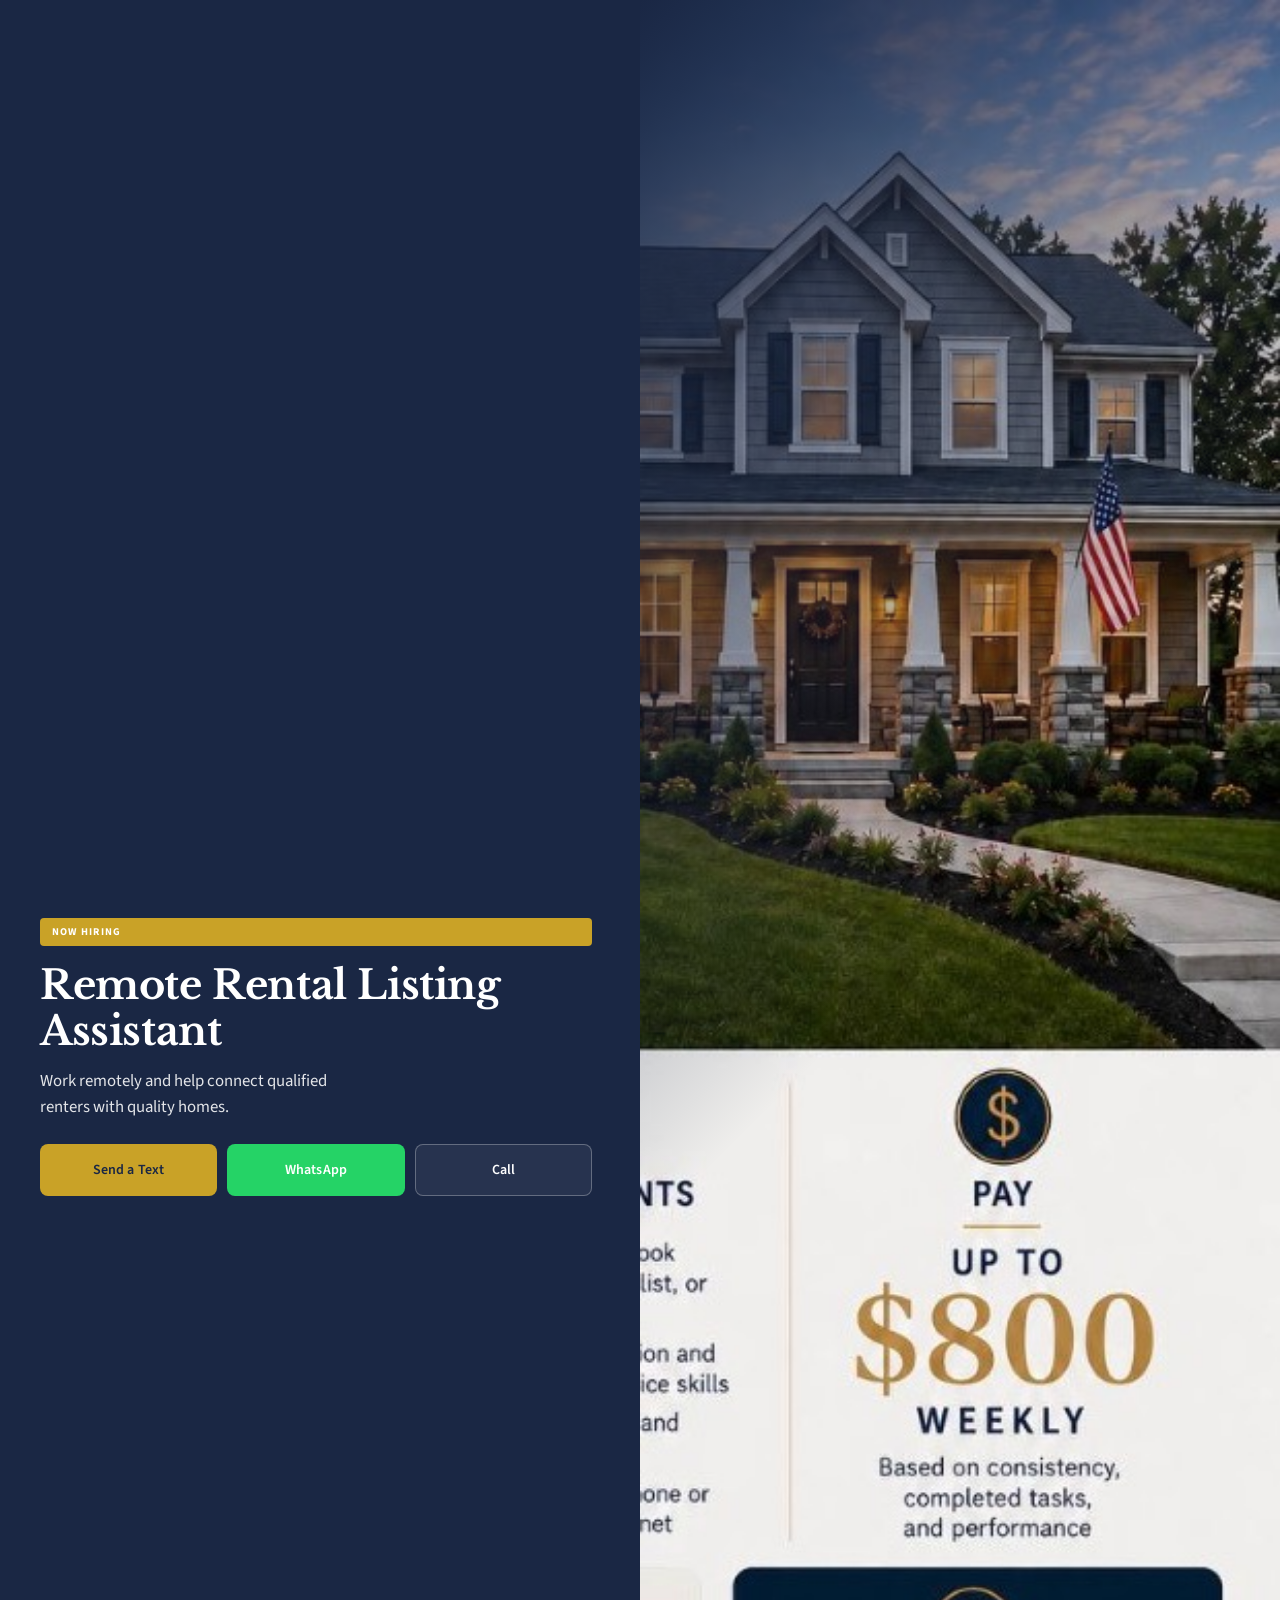
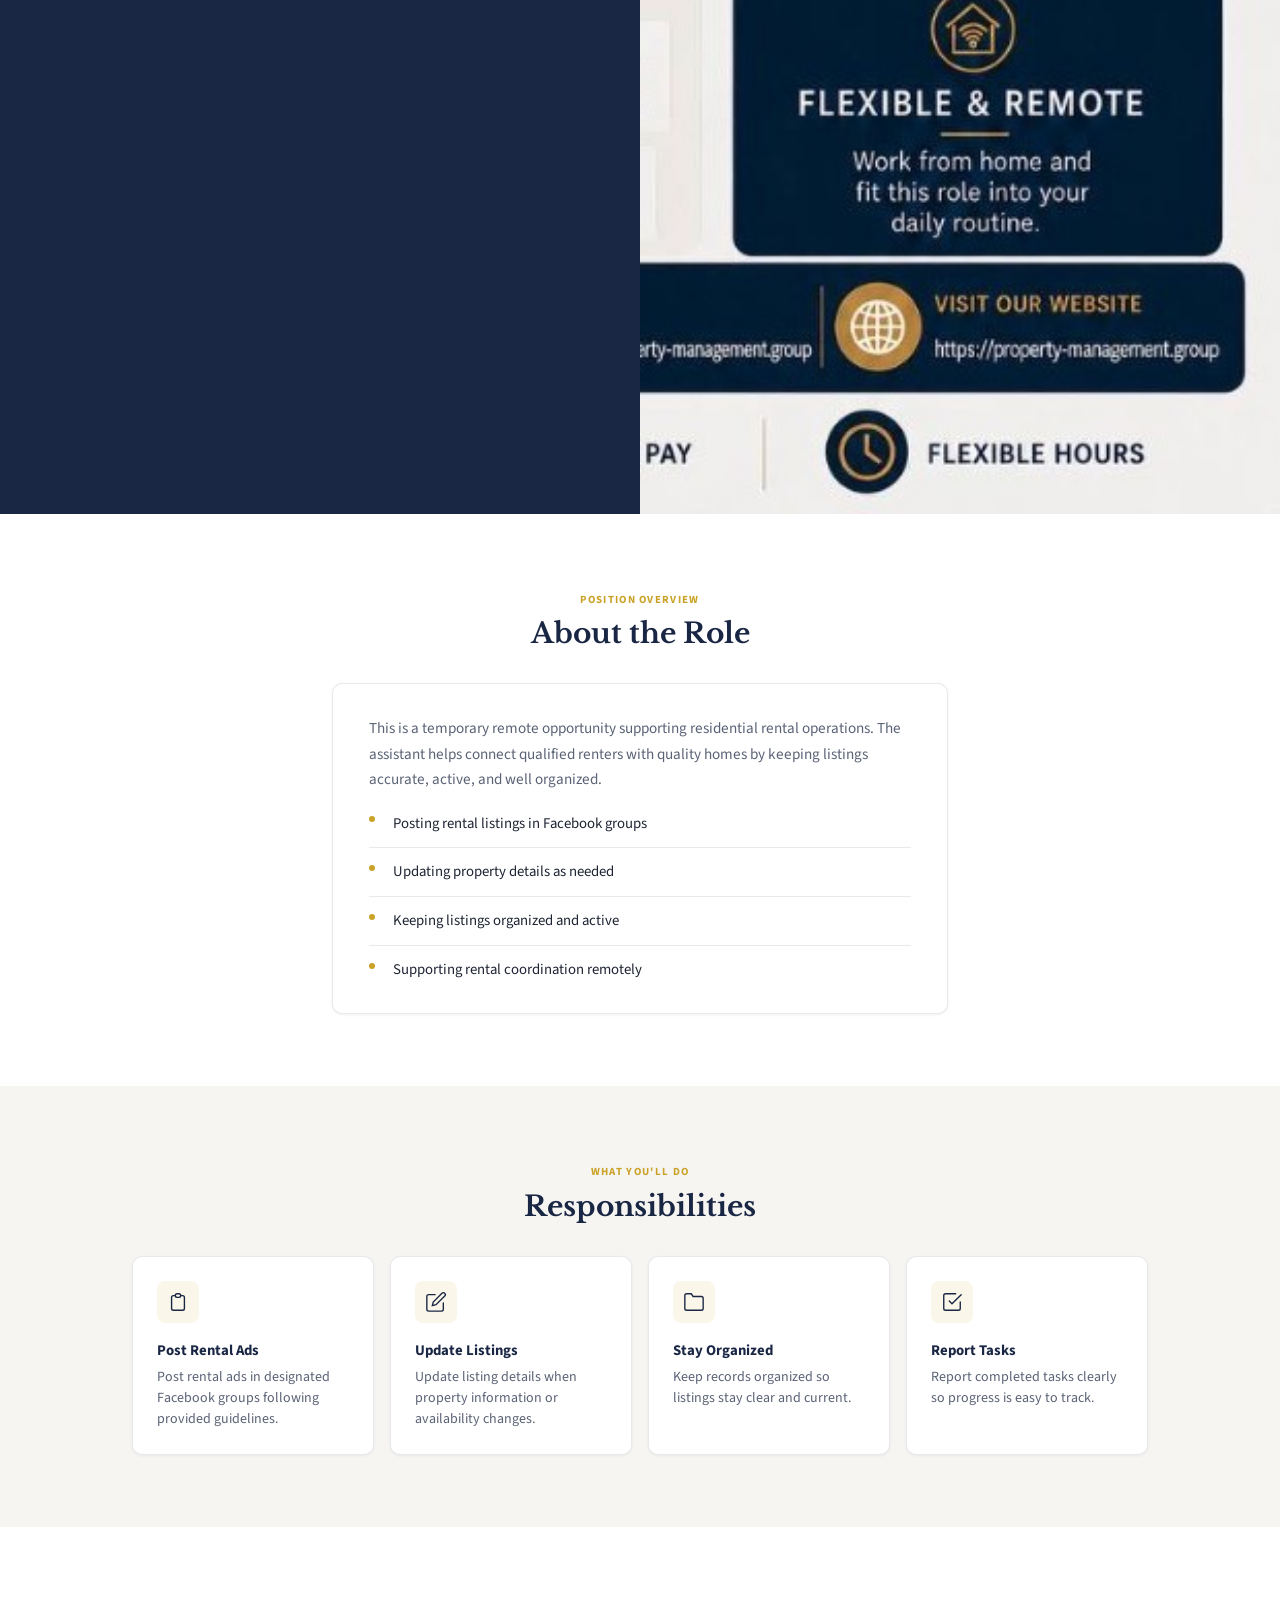
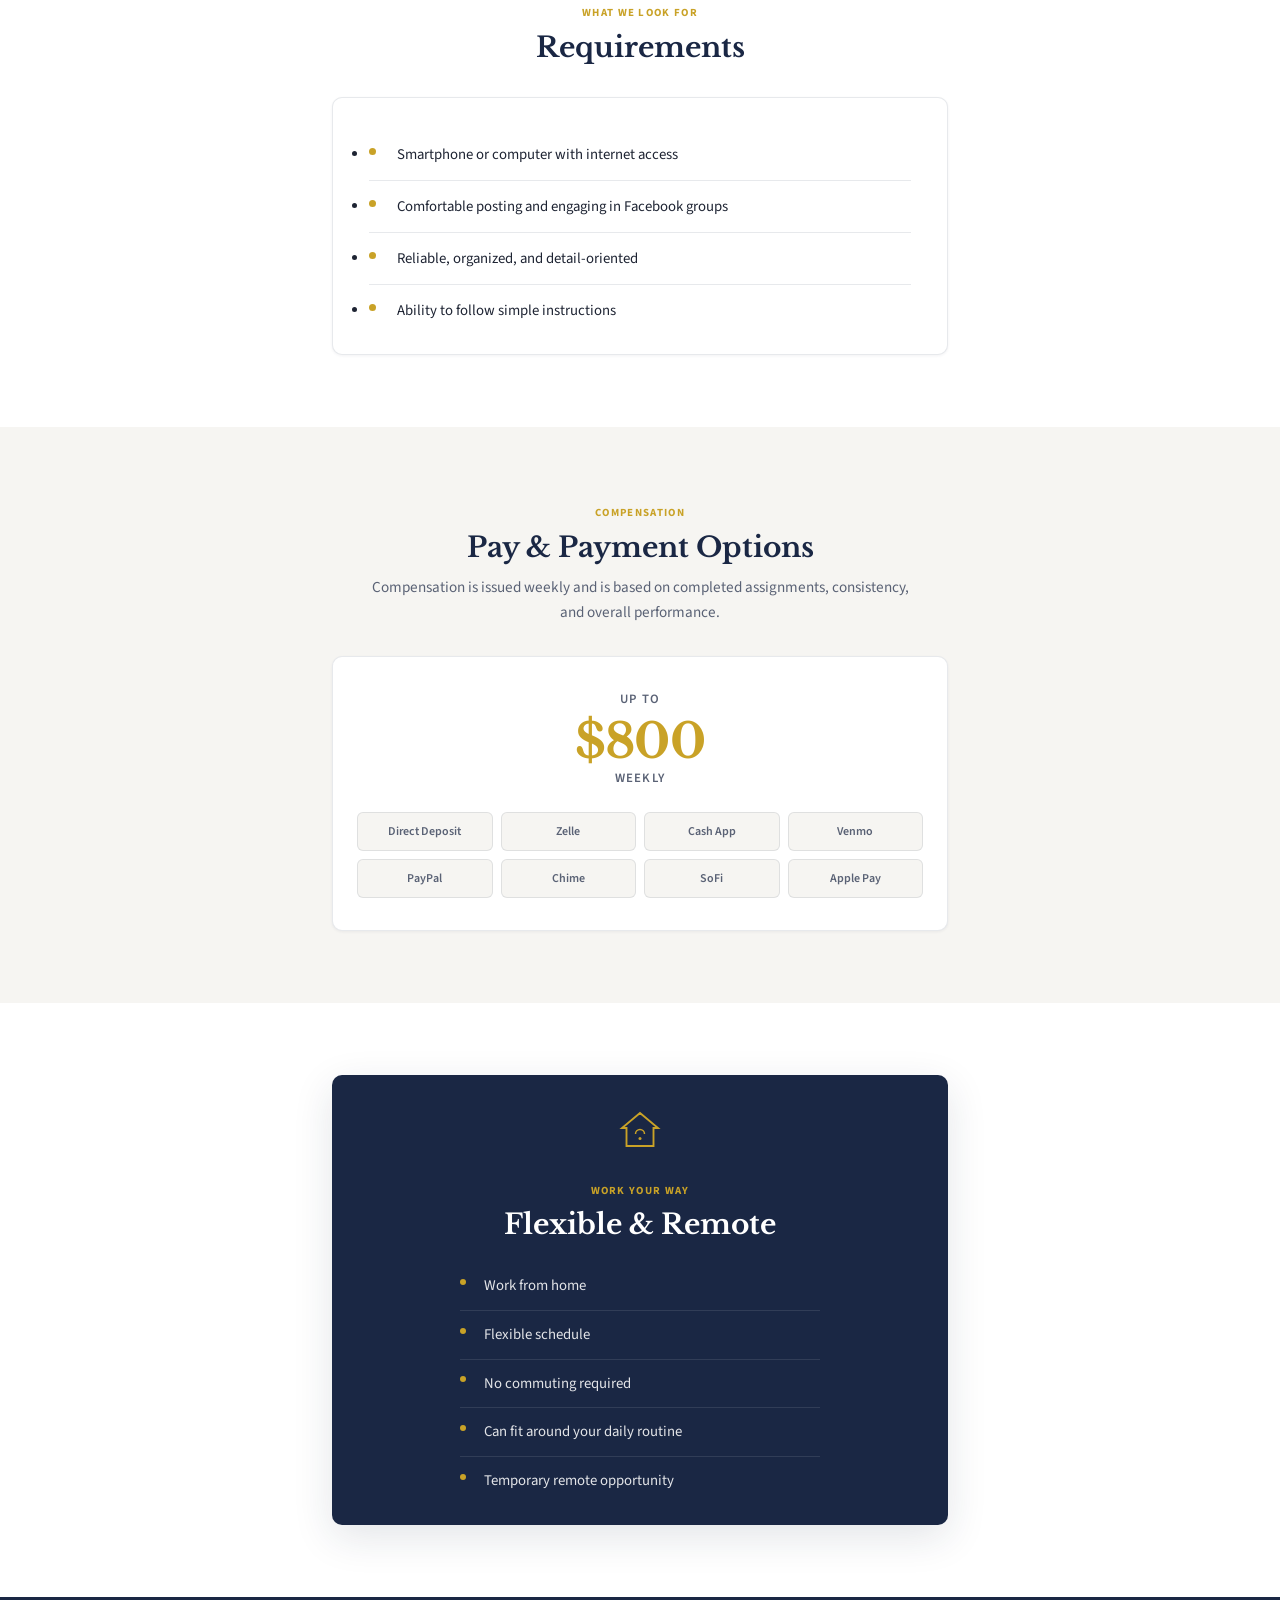
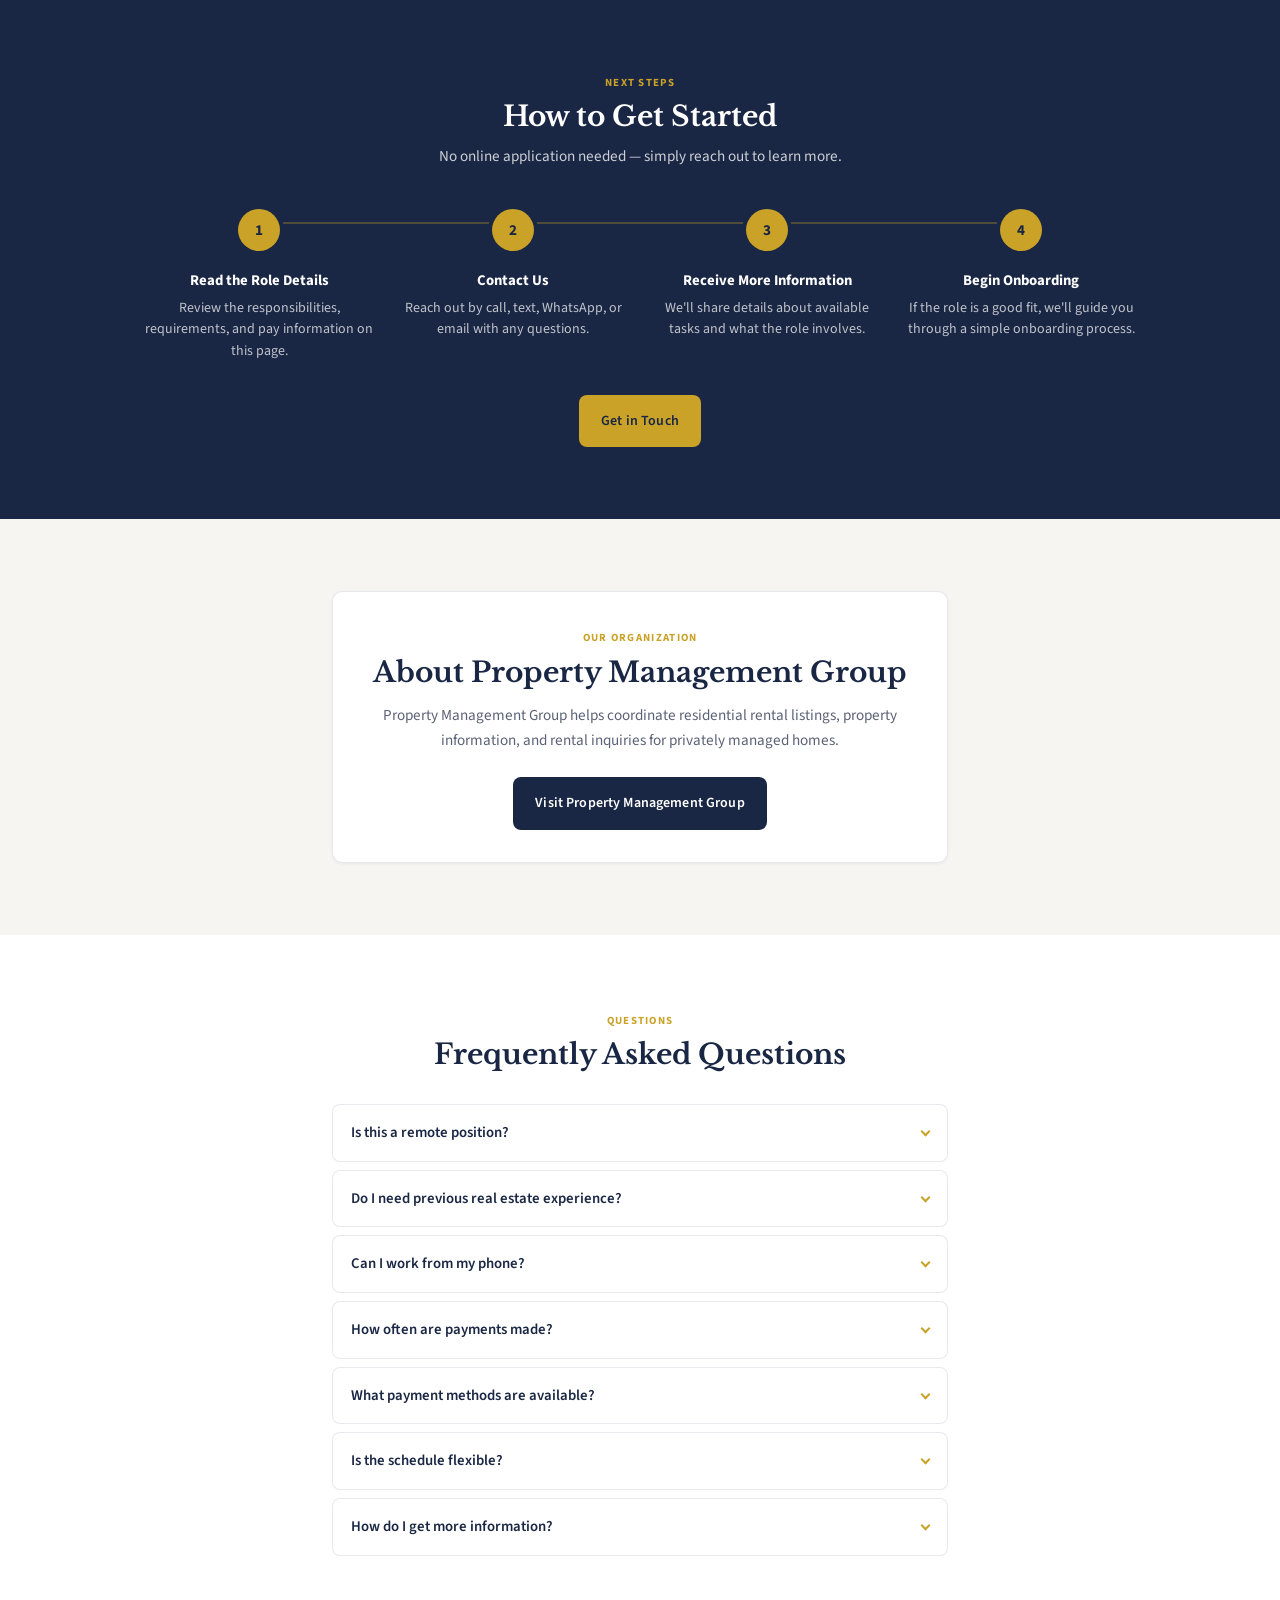
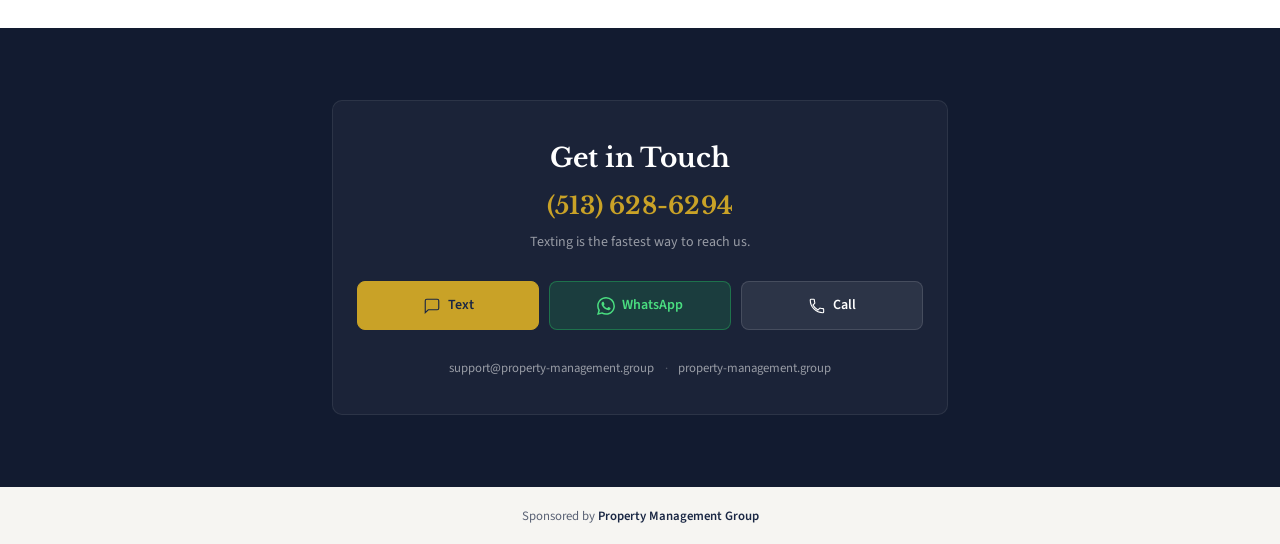
==== commit 7c8e07b9: "Remove navigation bar for a cleaner single-page layout. Drops the fixed header and hamburger menu so" ====
--- a/rental-listing-assistant/index.html
+++ b/rental-listing-assistant/index.html
@@ -16,25 +16,6 @@
   <link rel="stylesheet" href="styles.css">
 </head>
 <body>
-  <nav class="nav" id="nav">
-    <div class="nav__inner">
-      <a href="#" class="nav__brand">
-        <svg class="nav__brand-icon" width="20" height="20" viewBox="0 0 24 24" fill="none" aria-hidden="true"><path d="M3 10.5L12 3l9 7.5V20a1 1 0 01-1 1h-5v-6H9v6H4a1 1 0 01-1-1v-9.5z" stroke="#c9a227" stroke-width="1.5" stroke-linejoin="round"/></svg>
-        <span class="nav__brand-text">Rental Listing Assistant</span>
-      </a>
-      <button class="nav__toggle" id="navToggle" aria-label="Open menu" aria-expanded="false">
-        <span></span><span></span><span></span>
-      </button>
-      <ul class="nav__links" id="navLinks">
-        <li><a href="#about-role">The Role</a></li>
-        <li><a href="#pay">Pay</a></li>
-        <li><a href="#get-started">Get Started</a></li>
-        <li><a href="#faq">FAQ</a></li>
-        <li><a href="#contact" class="nav__cta">Contact Us</a></li>
-      </ul>
-    </div>
-  </nav>
-
   <header class="hero">
     <div class="hero__image">
       <img src="assets/house-photo.jpg" alt="Residential rental property at dusk">
--- a/rental-listing-assistant/styles.css
+++ b/rental-listing-assistant/styles.css
@@ -27,7 +27,6 @@
   --radius: 10px;
   --radius-sm: 8px;
   --transition: 0.22s ease;
-  --nav-h: 60px;
   --safe-bottom: env(safe-area-inset-bottom, 0px);
 }
 
@@ -45,10 +44,6 @@
   overflow-x: hidden;
 }
 
-body.menu-open {
-  overflow: hidden;
-}
-
 img {
   display: block;
   max-width: 100%;
@@ -67,111 +62,6 @@
 
 .container--narrow {
   max-width: 680px;
-}
-
-/* ── Navigation ── */
-.nav {
-  position: fixed;
-  top: 0;
-  left: 0;
-  right: 0;
-  z-index: 100;
-  background: rgba(26, 39, 68, 0.96);
-  backdrop-filter: blur(16px);
-  -webkit-backdrop-filter: blur(16px);
-  border-bottom: 1px solid rgba(255, 255, 255, 0.07);
-  transition: box-shadow var(--transition);
-}
-
-.nav--scrolled {
-  box-shadow: var(--shadow-md);
-}
-
-.nav__inner {
-  max-width: 1080px;
-  margin: 0 auto;
-  padding: 0 1.25rem;
-  display: flex;
-  align-items: center;
-  justify-content: space-between;
-  height: var(--nav-h);
-}
-
-.nav__brand {
-  display: flex;
-  align-items: center;
-  gap: 0.55rem;
-  text-decoration: none;
-  color: var(--white);
-  font-weight: 600;
-  font-size: 0.9rem;
-  min-width: 0;
-}
-
-.nav__brand-icon {
-  flex-shrink: 0;
-}
-
-.nav__brand-text {
-  white-space: nowrap;
-  overflow: hidden;
-  text-overflow: ellipsis;
-}
-
-.nav__toggle {
-  display: none;
-  flex-direction: column;
-  justify-content: center;
-  gap: 5px;
-  width: 44px;
-  height: 44px;
-  background: none;
-  border: none;
-  cursor: pointer;
-  padding: 10px;
-  flex-shrink: 0;
-}
-
-.nav__toggle span {
-  display: block;
-  width: 20px;
-  height: 2px;
-  background: var(--white);
-  border-radius: 2px;
-  transition: var(--transition);
-  margin: 0 auto;
-}
-
-.nav__links {
-  display: flex;
-  align-items: center;
-  gap: 1.5rem;
-  list-style: none;
-}
-
-.nav__links a {
-  text-decoration: none;
-  color: rgba(255, 255, 255, 0.82);
-  font-size: 0.875rem;
-  font-weight: 500;
-  transition: color var(--transition);
-}
-
-.nav__links a:hover {
-  color: var(--gold);
-}
-
-.nav__cta {
-  background: var(--gold) !important;
-  color: var(--navy) !important;
-  padding: 0.5rem 1rem !important;
-  border-radius: 6px;
-  font-weight: 600 !important;
-}
-
-.nav__cta:hover {
-  background: var(--gold-light) !important;
-  color: var(--navy) !important;
 }
 
 /* ── Buttons ── */
@@ -239,7 +129,6 @@
   display: flex;
   flex-direction: column;
   background: var(--navy);
-  margin-top: var(--nav-h);
 }
 
 .hero__image {
@@ -936,14 +825,6 @@
 
 /* ── Desktop ── */
 @media (min-width: 900px) {
-  :root {
-    --nav-h: 64px;
-  }
-
-  .nav__inner {
-    padding: 0 2rem;
-  }
-
   .container {
     padding: 0 2rem;
   }
@@ -1038,63 +919,6 @@
   }
 }
 
-/* ── Mobile nav ── */
-@media (max-width: 767px) {
-  .nav__toggle {
-    display: flex;
-  }
-
-  .nav__brand-text {
-    max-width: 180px;
-  }
-
-  .nav__links {
-    position: fixed;
-    top: var(--nav-h);
-    left: 0;
-    right: 0;
-    bottom: 0;
-    background: var(--navy);
-    flex-direction: column;
-    align-items: stretch;
-    padding: 1rem 1.25rem 2rem;
-    gap: 0;
-    overflow-y: auto;
-    transform: translateX(100%);
-    opacity: 0;
-    pointer-events: none;
-    transition: transform 0.3s ease, opacity 0.3s ease;
-  }
-
-  .nav__links--open {
-    transform: translateX(0);
-    opacity: 1;
-    pointer-events: auto;
-  }
-
-  .nav__links li {
-    width: 100%;
-  }
-
-  .nav__links a {
-    display: flex;
-    align-items: center;
-    min-height: 48px;
-    padding: 0.5rem 0;
-    font-size: 1rem;
-    border-bottom: 1px solid rgba(255, 255, 255, 0.07);
-  }
-
-  .nav__cta {
-    margin-top: 0.75rem !important;
-    text-align: center;
-    justify-content: center;
-    min-height: 48px !important;
-    display: flex !important;
-    border-bottom: none !important;
-  }
-}
-
 @media (max-width: 480px) {
   .hero__content {
     padding: 2.5rem 1.25rem;
@@ -1128,11 +952,6 @@
 }
 
 @media (max-width: 380px) {
-  .nav__brand-text {
-    max-width: 140px;
-    font-size: 0.82rem;
-  }
-
   .payment-logos {
     grid-template-columns: 1fr 1fr;
   }
